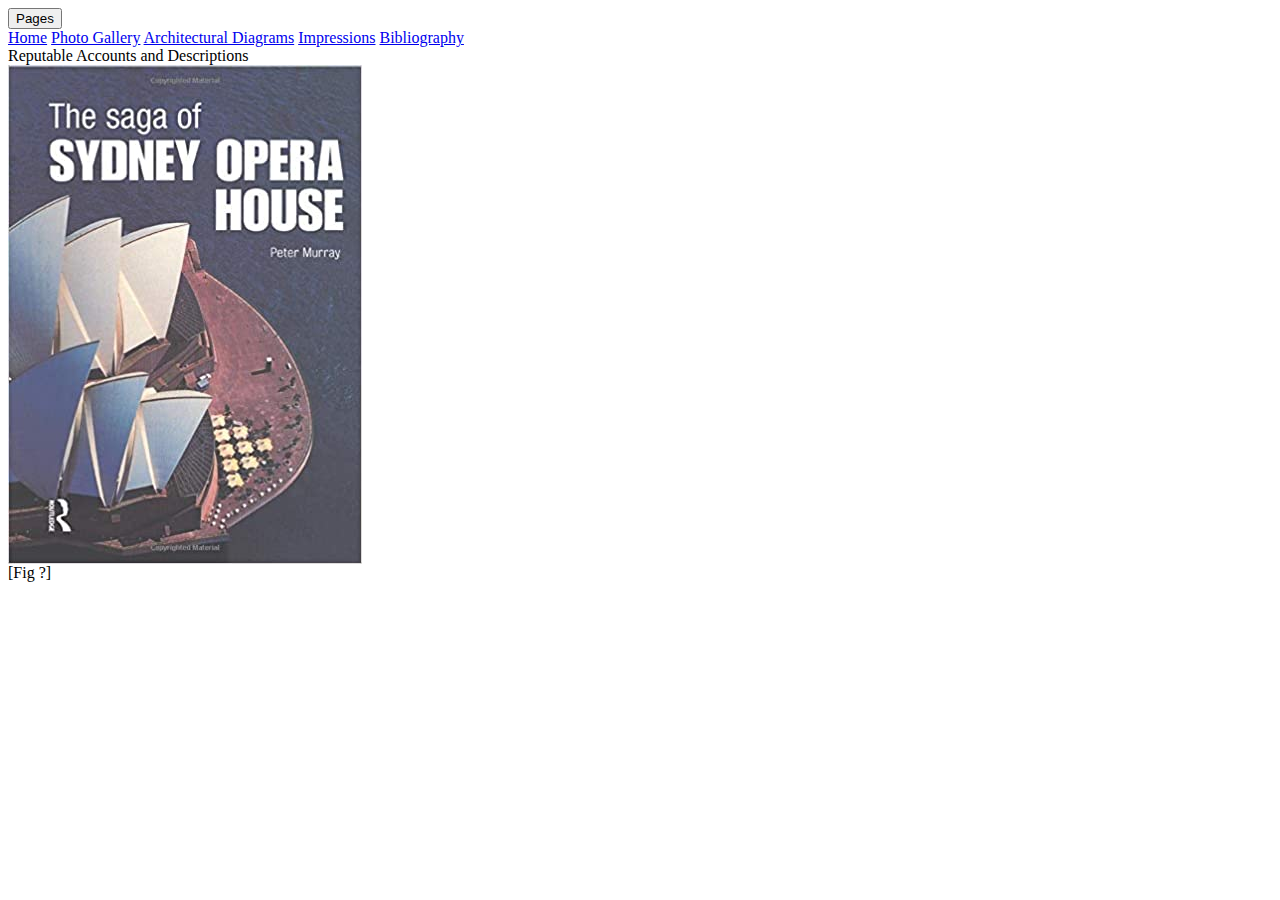
==== accounts.html @ 11707de5 "commit 2" ====
<html>
    <head>
        <title>The Sydney Opera House ARC308</title>
        <link rel="stylesheet" href="stylePg4.css">
    </head>
    <body>
        <div class="container4">
            <div class="dropdown">
                <button class="dropbtn">Pages</button>
                <div class="dropdown-content">
                    <a href="./ARC%20Site.html">Home</a>
                    <a href="./gallery.html">Photo Gallery</a>
                    <a href="./diagrams.html">Architectural Diagrams</a>
                    <a href="./impressions.html">Impressions</a>
                    <a href="./bib.html">Bibliography</a>
                    <!-- Pages -->
                </div>
            </div>
            <div class="title">
                <hl>Reputable Accounts and Descriptions</hl>
            </div>
            <div class="book">
                <img src="sohBook.jpg">
                <figcaption>[Fig ?]</figcaption>
            </div>
        </div>
    </body>
</html>
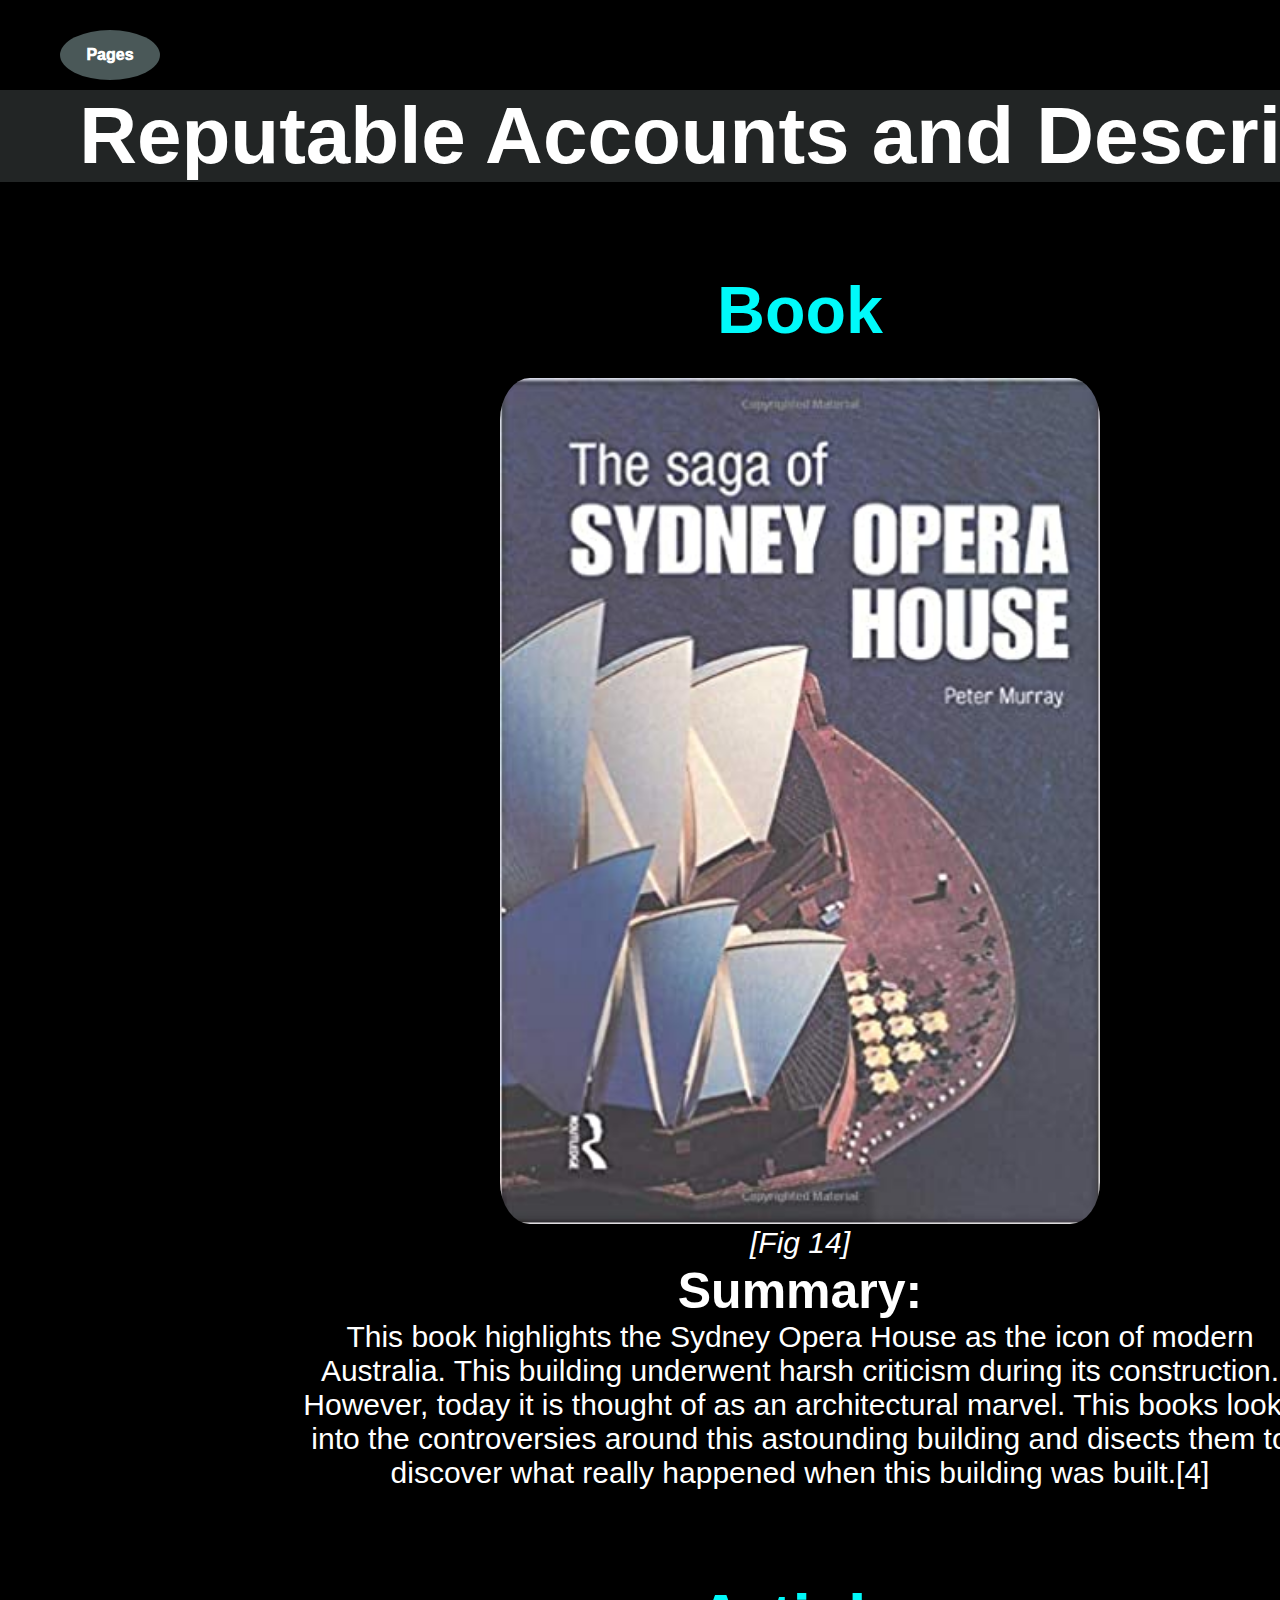
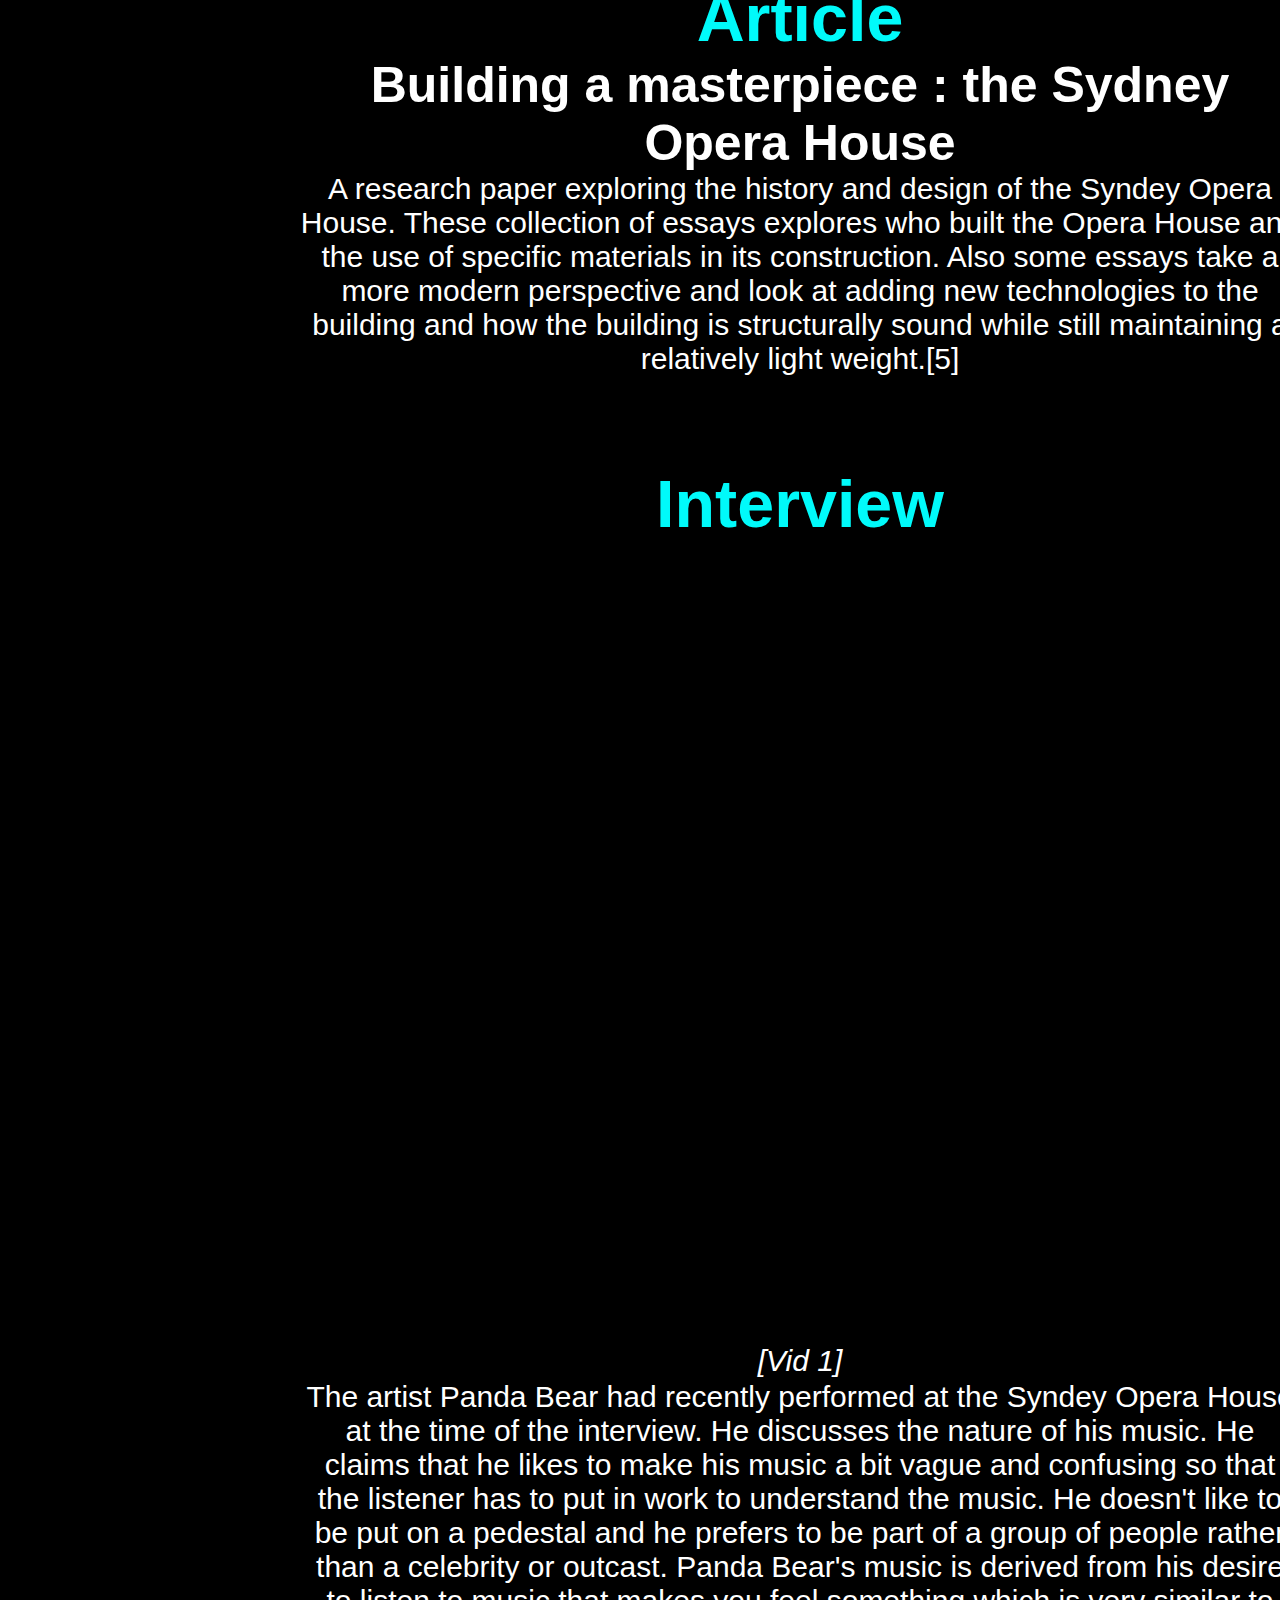
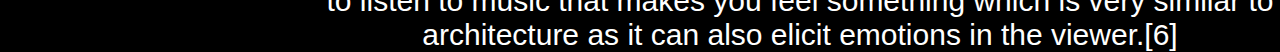
==== commit b6c9d270: "final commit" ====
--- a/accounts.html
+++ b/accounts.html
@@ -1,14 +1,14 @@
 <html>
     <head>
         <title>The Sydney Opera House ARC308</title>
-        <link rel="stylesheet" href="stylePg4.css">
+        <link rel="stylesheet" href="accounts-style.css">
     </head>
     <body>
         <div class="container4">
             <div class="dropdown">
                 <button class="dropbtn">Pages</button>
                 <div class="dropdown-content">
-                    <a href="./ARC%20Site.html">Home</a>
+                    <a href="./index.html">Home</a>
                     <a href="./gallery.html">Photo Gallery</a>
                     <a href="./diagrams.html">Architectural Diagrams</a>
                     <a href="./impressions.html">Impressions</a>
@@ -19,10 +19,46 @@
             <div class="title">
                 <hl>Reputable Accounts and Descriptions</hl>
             </div>
+            <div class="heading">
+                <h5>Book</h5>
+            </div>
             <div class="book">
                 <img src="sohBook.jpg">
-                <figcaption>[Fig ?]</figcaption>
+                <figcaption>[Fig 14]</figcaption>
             </div>
+            <div class="book-sum">
+                <h1>Summary:</h1>
+                <p>This book highlights the Sydney Opera House as the icon of modern Australia. This building
+                    underwent harsh criticism during its construction. However, today it is thought of as an 
+                    architectural marvel. This books looks into the controversies around this 
+                    astounding building and disects them to discover what really happened when this 
+                    building was built.[4]
+                </p>
+            </div>
+            <div class="heading">
+                <h5>Article</h5>
+            </div>
+            <div class="article">
+                <h1>Building a masterpiece : the Sydney Opera House</h1>
+                <p>A research paper exploring the history and design of the Syndey Opera House. These collection of
+                    essays explores who built the Opera House and the use of specific materials in its construction. Also
+                    some essays take a more modern perspective and look at adding new technologies to the building and 
+                    how the building is structurally sound while still maintaining a relatively light weight.[5]
+                </p>
+            </div>
+            <div class="heading">
+                <h5>Interview</h5>
+            </div>
+            <div class="interview">
+                <iframe width="1000" height="800" src="https://youtube.com/embed/VOcURxvCG60">
+                </iframe>
+                <figcaption>[Vid 1]</figcaption>
+                <p>The artist Panda Bear had recently performed at the Syndey Opera House at the time of the interview. He discusses the nature of his 
+                music. He claims that he likes to make his music a bit vague and confusing so that the listener has to put in work
+                to understand the music. He doesn't like to be put on a pedestal and he prefers to be part of a group of 
+                people rather than a celebrity or outcast. Panda Bear's music is derived from his desire to listen to music that makes you feel something
+                which is very similar to architecture as it can also elicit emotions in the viewer.[6]</p>
+            </div>  
         </div>
     </body>
 </html>--- a/accounts-style.css
+++ b/accounts-style.css
@@ -0,0 +1,109 @@
+*{
+    margin: auto;
+    padding: 0;
+    font-family: sans-serif;
+}
+.container4{
+    width: fit-content;
+    height: fit-content;
+    background: #000000;
+}
+.title{
+    display: block;
+    margin-top: 10px;
+    text-align: center;
+    font-weight: 900;
+    font-size: 80px;
+    font-family: "Times New Roman", Times, serif;
+    color: white;
+    background-color: rgb(34, 37, 37);
+}
+.heading{
+    display: block;
+    margin-top: 90px;
+    text-align: center;
+    font-weight: 900;
+    font-size: 80px;
+    font-family: "Times New Roman", Times, serif;
+    color:rgb(0, 250, 250)
+  }
+.book img{
+    width: 600px;
+    display: block;
+    margin-top: 30px;
+    margin-left: auto;
+    margin-right: auto;
+    border-radius: 5%;
+}
+figcaption {
+    color: white;
+    padding: 2px;
+    font-style:italic;
+    font-size: 30px;
+    margin-left: 300px;
+    margin-right: 300px;
+    text-align: center;
+  }
+h1 {
+    font-size: 50px;
+}
+.article {
+    text-align: center;
+    color: white;
+    font-size: 30px;
+    margin-right: 300px;
+    margin-left: 300px;
+}
+.book-sum {
+    display: relative;
+    text-align: center;
+    color: white;
+    font-size: 30px;
+    margin-right: 300px;
+    margin-left: 300px;
+}
+.interview{
+    text-align: center;
+    color: white;
+    font-size: 30px;
+    margin-right: 300px;
+    margin-left: 300px;
+}
+iframe {
+    display: block;
+    border-style:none;
+}
+.dropbtn {
+    background-color:rgb(74, 88, 88);
+    color:white;
+    padding: 16px;
+    font-size: 16px;
+    font-weight: 1000;
+    border:wheat;
+    text-align: center;
+    width: 100px;
+    border-radius: 50%;
+}
+.dropdown{
+    margin-top: 30px;
+    margin-left: 60px;
+    align-self: center;
+    display: inline-block;
+}
+.dropdown-content {
+    display: none;
+    position: absolute;
+    background-color: #f1f1f1;
+    min-width: 160px;
+    box-shadow: 0px 8px 16px 0px rgba(0,0,0,0.2);
+    z-index: 1;
+  }
+  .dropdown-content a {
+    color: black;
+    padding: 12px 16px;
+    text-decoration: none;
+    display: block;
+  }
+  .dropdown-content a:hover {background-color: #ddd;}
+  .dropdown:hover .dropdown-content {display: block;}
+  .dropdown:hover .dropbtn {background-color:steelblue;}
